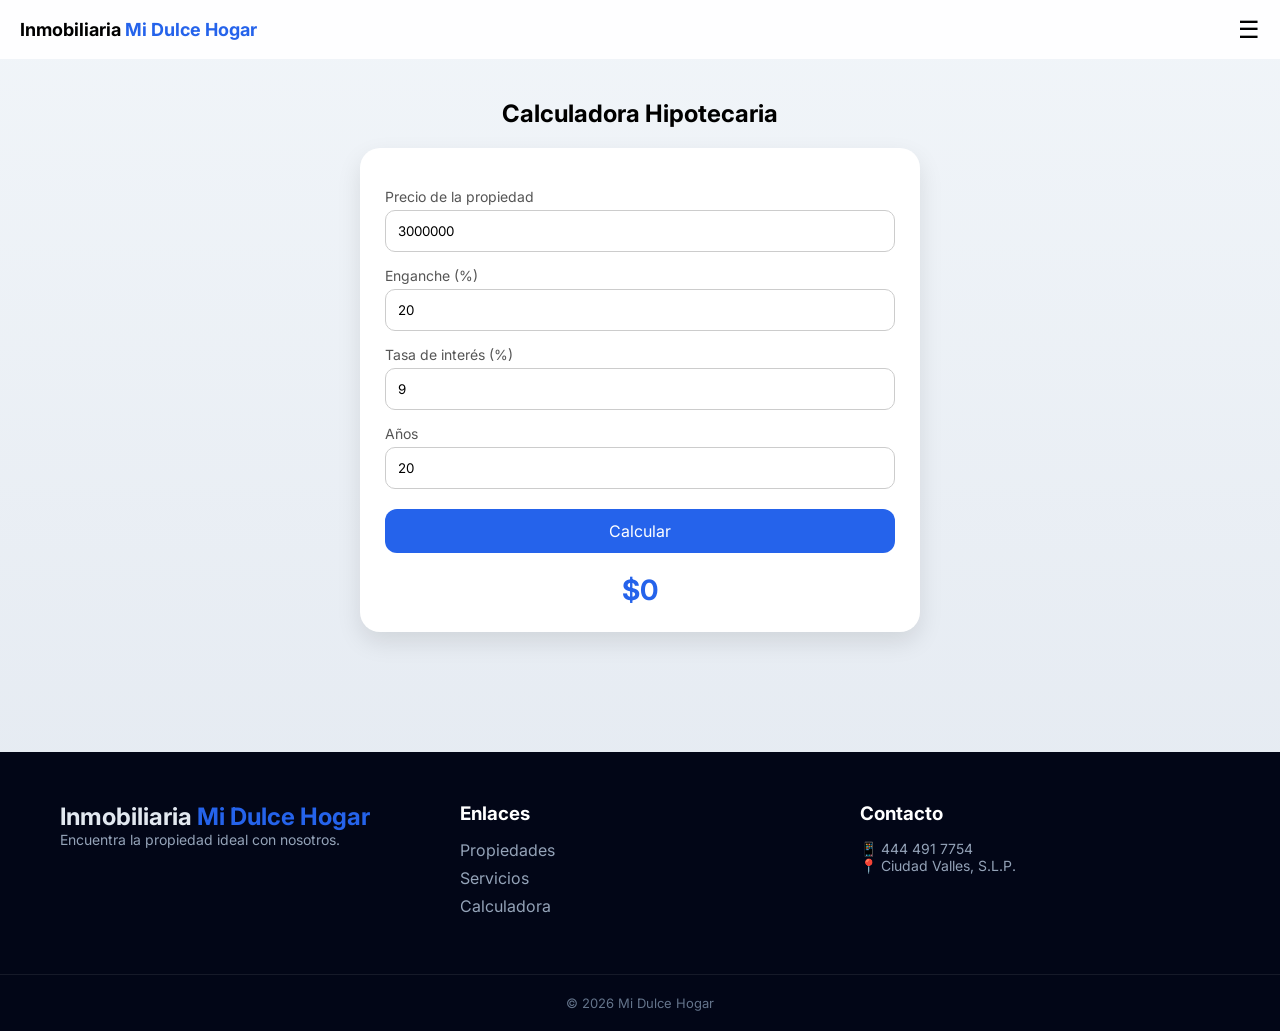
==== calculadora.html @ 628712b8 "Actualizar calculadora.html" ====
<!DOCTYPE html>
<html lang="es">
<head>
<meta charset="UTF-8">
<meta name="viewport" content="width=device-width, initial-scale=1.0">
<title>Calculadora - Mi Dulce Hogar</title>

<link href="https://fonts.googleapis.com/css2?family=Inter:wght@400;600;700&display=swap" rel="stylesheet">

<style>
:root{--primary:#2563eb;}
*{margin:0;padding:0;box-sizing:border-box;font-family:'Inter',sans-serif;}
body{background: linear-gradient(180deg,#f1f5f9,#e2e8f0);}


.footer{
  background:#020617;
  color:#e2e8f0;
  margin-top:80px;
}

.footer-container{
  max-width:1200px;
  margin:auto;
  padding:50px 20px;
  display:grid;
  grid-template-columns:repeat(auto-fit,minmax(250px,1fr));
  gap:40px;
}

.footer-col h2 span{
  color:#2563eb;
}

.footer-col h3{
  margin-bottom:15px;
  color:#fff;
}

.footer-col p{
  color:#94a3b8;
  font-size:14px;
}

.footer-col a{
  display:block;
  color:#94a3b8;
  text-decoration:none;
  margin-bottom:8px;
}

.footer-col a:hover{
  color:#fff;
}

.footer-bottom{
  text-align:center;
  padding:20px;
  border-top:1px solid rgba(255,255,255,0.08);
  color:#64748b;
  font-size:13px;
}





/* HEADER */
.header{
display:flex;justify-content:space-between;align-items:center;
background:rgba(255,255,255,0.9);
backdrop-filter:blur(10px);
padding:15px 20px;position:sticky;top:0;z-index:100;
}
.logo{
font-weight:700;
font-size:18px;
  cursor:pointer;
}
.logo span{color:var(--primary);}
.menu-btn{font-size:24px;cursor:pointer;}

/* MENU */
.menu{
position:fixed;top:0;right:-100%;
width:80%;height:100%;background:#fff;
padding:30px 20px;transition:.3s;
display:flex;flex-direction:column;gap:20px;z-index:200;
}
.menu.active{right:0;}
.menu a{text-decoration:none;color:#111;font-size:18px;}

/* OVERLAY */
.overlay{
position:fixed;top:0;left:0;width:100%;height:100%;
background:rgba(0,0,0,0.4);
opacity:0;pointer-events:none;transition:.3s;z-index:150;
}
.overlay.active{opacity:1;pointer-events:all;}

/* CONTENIDO */
.container{max-width:600px;margin:auto;padding:40px 20px;}

.calc-box{
background:#fff;padding:25px;border-radius:20px;
box-shadow:0 10px 25px rgba(0,0,0,0.1);
}

.calc-box label{
display:block;margin-top:15px;font-size:14px;color:#555;
}

.calc-box input{
width:100%;padding:12px;margin-top:5px;
border-radius:10px;border:1px solid #ccc;
}

.calc-box button{
width:100%;margin-top:20px;padding:12px;
background:var(--primary);color:#fff;
border:none;border-radius:12px;font-size:16px;
}

#resultado{
text-align:center;margin-top:20px;
font-size:28px;color:var(--primary);
}
</style>
</head>

<body>

<div class="header">
  <div class="logo">Inmobiliaria <span>Mi Dulce Hogar</span></div>
  <div class="menu-btn" onclick="toggleMenu()">☰</div>
</div>

<div id="menu" class="menu">
  <a href="index.html">Propiedades</a>
  <a href="servicios.html">Servicios</a>
  <a href="calculadora.html">Calculadora</a>
</div>

<div id="overlay" class="overlay" onclick="toggleMenu()"></div>

<div class="container">
  <h2 style="text-align:center;margin-bottom:20px;">
    Calculadora Hipotecaria
  </h2>

  <div class="calc-box">

    <label>Precio de la propiedad</label>
    <input type="number" id="precio" value="3000000">

    <label>Enganche (%)</label>
    <input type="number" id="enganche" value="20">

    <label>Tasa de interés (%)</label>
    <input type="number" id="interes" value="9">

    <label>Años</label>
    <input type="number" id="anos" value="20">

    <button onclick="calcular()">Calcular</button>

    <h3 id="resultado">$0</h3>

  </div>
</div>

<script>
function toggleMenu(){
  menu.classList.toggle("active");
  overlay.classList.toggle("active");
}

function calcular(){
  const precio = parseFloat(document.getElementById("precio").value);
  const enganche = parseFloat(document.getElementById("enganche").value)/100;
  const interes = parseFloat(document.getElementById("interes").value)/100/12;
  const meses = parseFloat(document.getElementById("anos").value)*12;

  const monto = precio * (1 - enganche);

  const pago = monto * (interes * Math.pow(1+interes, meses)) /
               (Math.pow(1+interes, meses)-1);

  document.getElementById("resultado").innerText =
    "$" + pago.toFixed(0).replace(/\B(?=(\d{3})+(?!\d))/g, ",");
}
</script>


<div class="footer">

  <div class="footer-container">

    <div class="footer-col">
      <h2>Inmobiliaria <span>Mi Dulce Hogar</span></h2>
      <p>Encuentra la propiedad ideal con nosotros.</p>
    </div>

    <div class="footer-col">
      <h3>Enlaces</h3>
      <a href="index.html">Propiedades</a>
      <a href="servicios.html">Servicios</a>
      <a href="calculadora.html">Calculadora</a>
    </div>

    <div class="footer-col">
      <h3>Contacto</h3>
      <p>📱 444 491 7754</p>
      <p>📍 Ciudad Valles, S.L.P.</p>
    </div>

  </div>

  <div class="footer-bottom">
    © 2026 Mi Dulce Hogar
  </div>

</div>

<script>
function toggleMenu(){
  menu.classList.toggle("active");
  overlay.classList.toggle("active");
}
</script>



</body>
</html>
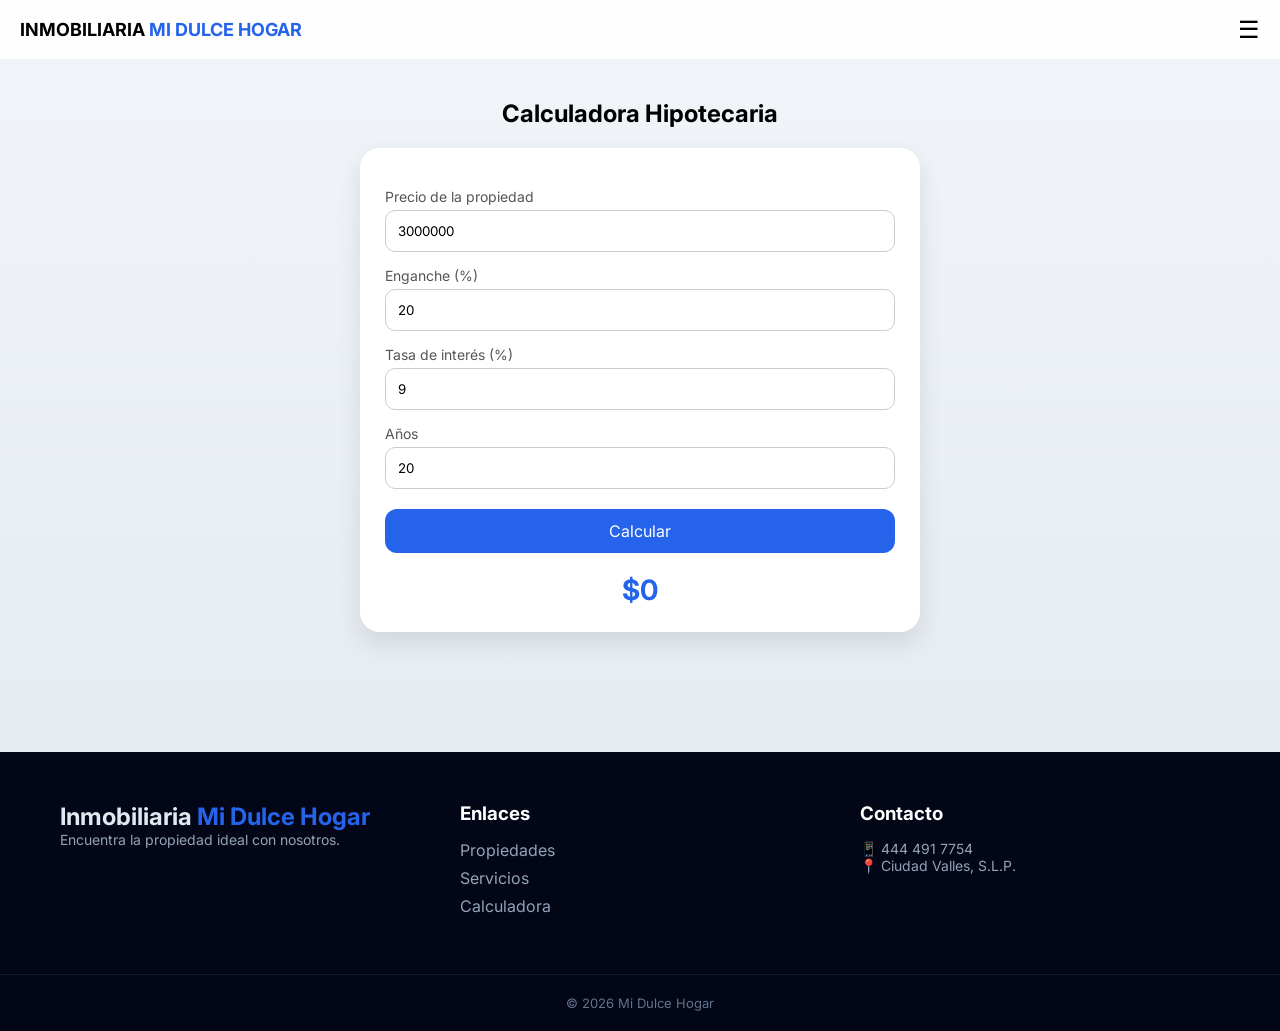
==== commit 8327be5c: "Actualizar calculadora.html" ====
--- a/calculadora.html
+++ b/calculadora.html
@@ -72,6 +72,11 @@
 backdrop-filter:blur(10px);
 padding:15px 20px;position:sticky;top:0;z-index:100;
 }
+
+.logo{
+  text-transform: uppercase;
+}
+
 .logo{
 font-weight:700;
 font-size:18px;
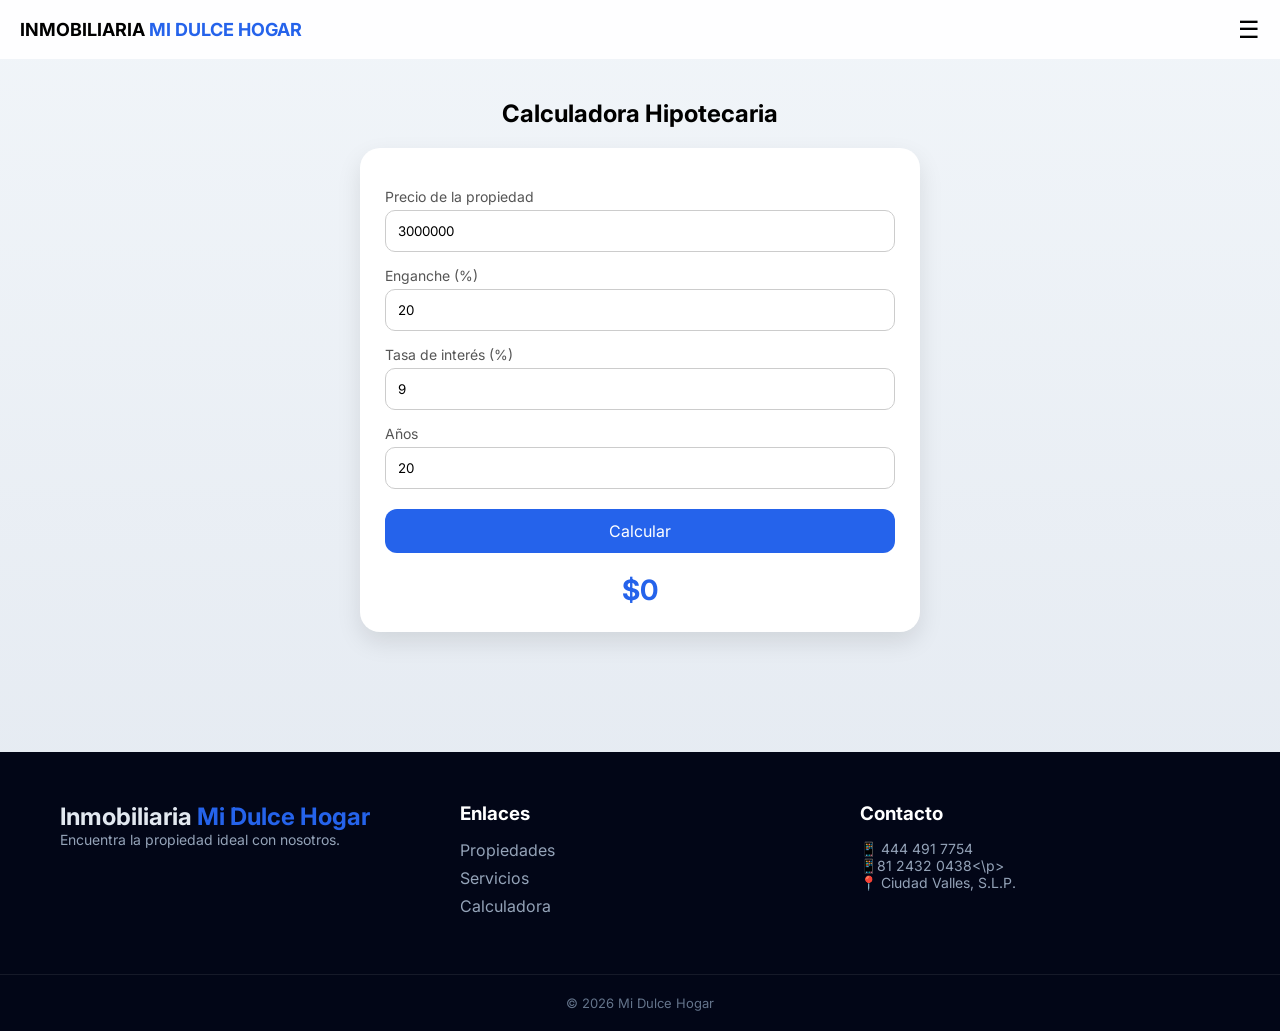
==== commit 25e75917: "Actualizar calculadora.html" ====
--- a/calculadora.html
+++ b/calculadora.html
@@ -216,6 +216,7 @@
     <div class="footer-col">
       <h3>Contacto</h3>
       <p>📱 444 491 7754</p>
+<p>📱81 2432 0438<\p>
       <p>📍 Ciudad Valles, S.L.P.</p>
     </div>
 
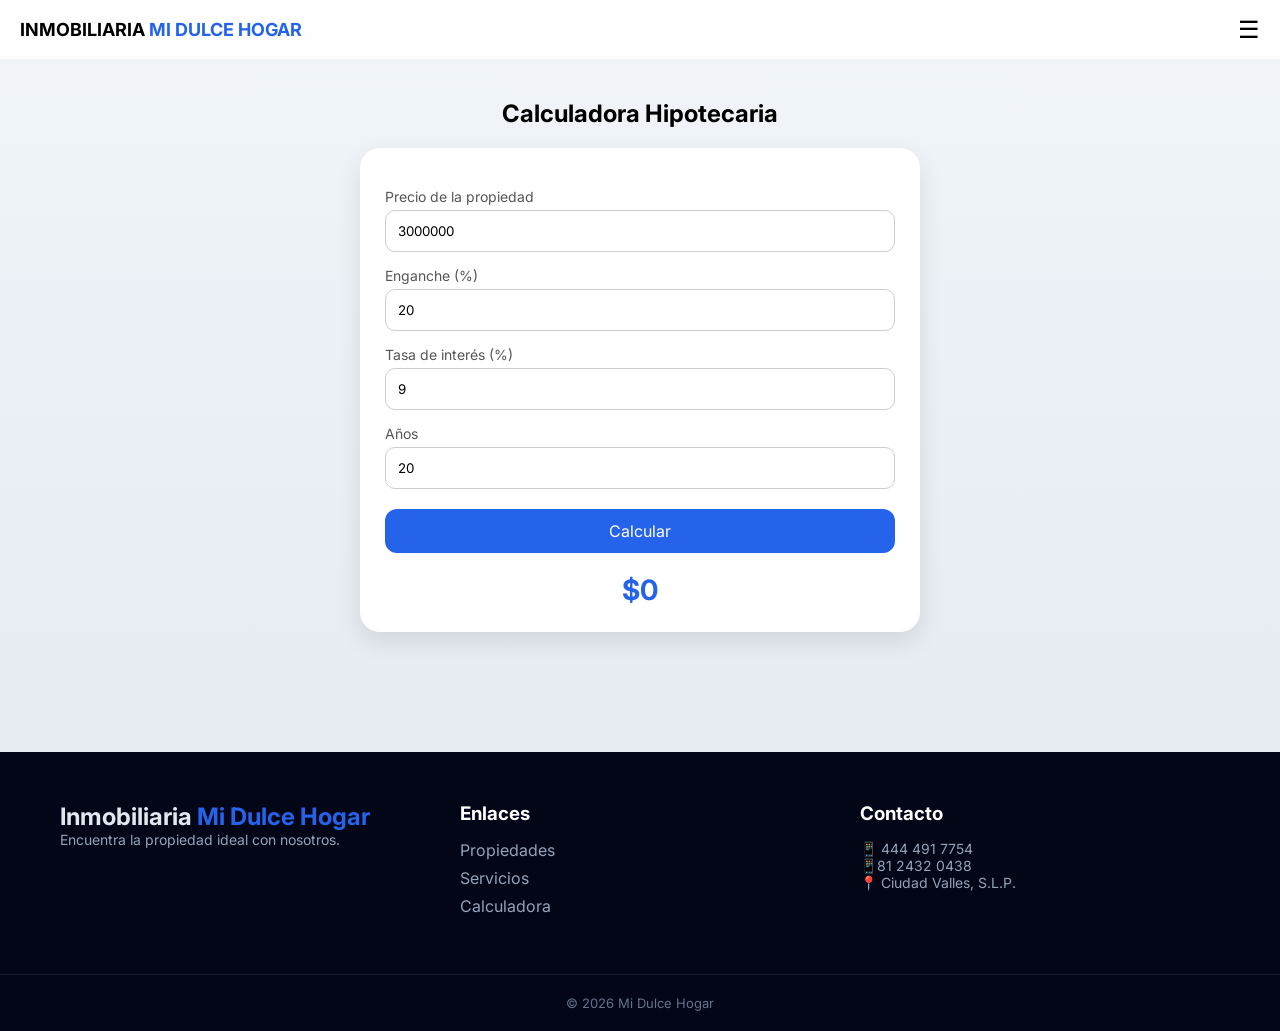
==== commit da9d7459: "Actualizar calculadora.html" ====
--- a/calculadora.html
+++ b/calculadora.html
@@ -216,7 +216,7 @@
     <div class="footer-col">
       <h3>Contacto</h3>
       <p>📱 444 491 7754</p>
-<p>📱81 2432 0438<\p>
+<p>📱81 2432 0438</p>
       <p>📍 Ciudad Valles, S.L.P.</p>
     </div>
 
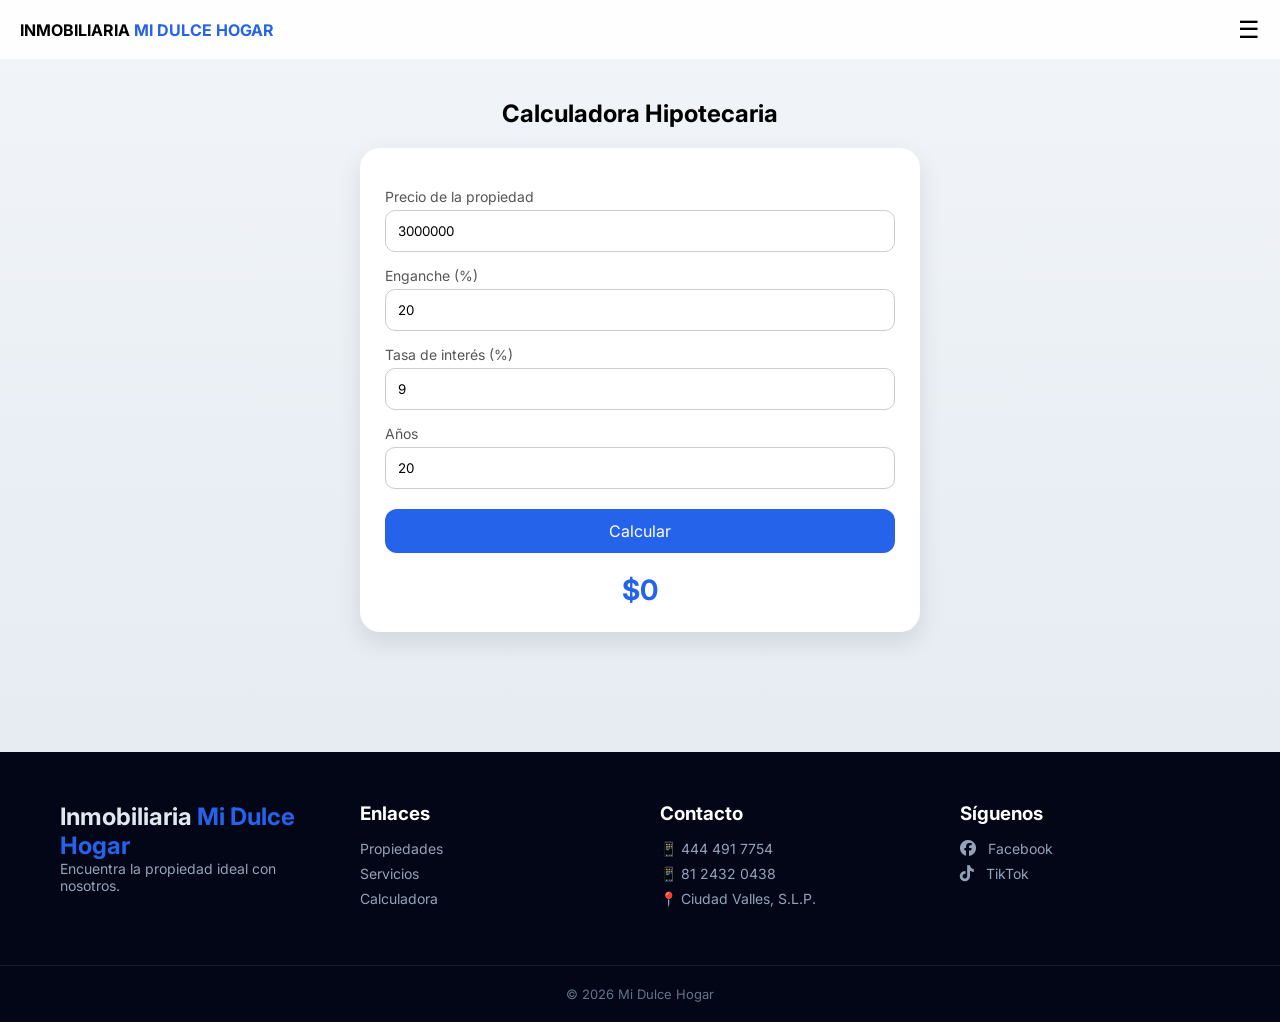
==== commit 507297e3: "Actualizar calculadora.html" ====
--- a/calculadora.html
+++ b/calculadora.html
@@ -6,100 +6,47 @@
 <title>Calculadora - Mi Dulce Hogar</title>
 
 <link href="https://fonts.googleapis.com/css2?family=Inter:wght@400;600;700&display=swap" rel="stylesheet">
+<link rel="stylesheet" href="https://cdnjs.cloudflare.com/ajax/libs/font-awesome/6.5.0/css/all.min.css">
 
 <style>
 :root{--primary:#2563eb;}
 *{margin:0;padding:0;box-sizing:border-box;font-family:'Inter',sans-serif;}
 body{background: linear-gradient(180deg,#f1f5f9,#e2e8f0);}
 
-
-.footer{
-  background:#020617;
-  color:#e2e8f0;
-  margin-top:80px;
-}
-
-.footer-container{
-  max-width:1200px;
-  margin:auto;
-  padding:50px 20px;
-  display:grid;
-  grid-template-columns:repeat(auto-fit,minmax(250px,1fr));
-  gap:40px;
-}
-
-.footer-col h2 span{
-  color:#2563eb;
-}
-
-.footer-col h3{
-  margin-bottom:15px;
-  color:#fff;
-}
-
-.footer-col p{
-  color:#94a3b8;
-  font-size:14px;
-}
-
-.footer-col a{
-  display:block;
-  color:#94a3b8;
-  text-decoration:none;
-  margin-bottom:8px;
-}
-
-.footer-col a:hover{
-  color:#fff;
-}
-
-.footer-bottom{
-  text-align:center;
-  padding:20px;
-  border-top:1px solid rgba(255,255,255,0.08);
-  color:#64748b;
-  font-size:13px;
-}
-
-
-
-
-
 /* HEADER */
 .header{
-display:flex;justify-content:space-between;align-items:center;
-background:rgba(255,255,255,0.9);
-backdrop-filter:blur(10px);
-padding:15px 20px;position:sticky;top:0;z-index:100;
+  display:flex;justify-content:space-between;align-items:center;
+  background:rgba(255,255,255,0.9);backdrop-filter:blur(10px);
+  padding:15px 20px;position:sticky;top:0;z-index:100;
 }
-
 .logo{
-  text-transform: uppercase;
-}
-
-.logo{
-font-weight:700;
-font-size:18px;
-  cursor:pointer;
+  font-weight:700;cursor:pointer;text-transform: uppercase;
 }
 .logo span{color:var(--primary);}
 .menu-btn{font-size:24px;cursor:pointer;}
 
 /* MENU */
 .menu{
-position:fixed;top:0;right:-100%;
-width:80%;height:100%;background:#fff;
-padding:30px 20px;transition:.3s;
-display:flex;flex-direction:column;gap:20px;z-index:200;
+  position:fixed;top:0;right:-100%;width:80%;height:100%;
+  background:#fff;padding:30px 20px;transition:.3s;
+  display:flex;flex-direction:column;gap:20px;z-index:200;
 }
 .menu.active{right:0;}
-.menu a{text-decoration:none;color:#111;font-size:18px;}
+.menu a{
+  text-decoration:none;color:#111;font-size:18px;
+  padding:10px;border-radius:10px;transition:.2s;
+}
+.menu a:hover{background:#2563eb;color:#fff;}
+.contacto{
+  margin-top:20px;background:var(--primary);
+  color:#fff !important;padding:12px;border-radius:12px;text-align:center;
+}
+.contacto:hover{background:#1e40af !important;}
 
 /* OVERLAY */
 .overlay{
-position:fixed;top:0;left:0;width:100%;height:100%;
-background:rgba(0,0,0,0.4);
-opacity:0;pointer-events:none;transition:.3s;z-index:150;
+  position:fixed;top:0;left:0;width:100%;height:100%;
+  background:rgba(0,0,0,0.4);opacity:0;pointer-events:none;transition:.3s;z-index:150;
 }
 .overlay.active{opacity:1;pointer-events:all;}
 
@@ -107,54 +54,62 @@
 .container{max-width:600px;margin:auto;padding:40px 20px;}
 
 .calc-box{
-background:#fff;padding:25px;border-radius:20px;
-box-shadow:0 10px 25px rgba(0,0,0,0.1);
+  background:#fff;padding:25px;border-radius:20px;
+  box-shadow:0 10px 25px rgba(0,0,0,0.1);
 }
+.calc-box label{
+  display:block;margin-top:15px;font-size:14px;color:#555;
+}
+.calc-box input{
+  width:100%;padding:12px;margin-top:5px;border-radius:10px;border:1px solid #ccc;
+}
+.calc-box button{
+  width:100%;margin-top:20px;padding:12px;
+  background:var(--primary);color:#fff;
+  border:none;border-radius:12px;font-size:16px;
+}
+#resultado{text-align:center;margin-top:20px;font-size:28px;color:var(--primary);}
 
-.calc-box label{
-display:block;margin-top:15px;font-size:14px;color:#555;
+/* FOOTER */
+.footer{
+  background:#020617;color:#e2e8f0;margin-top:80px;
 }
-
-.calc-box input{
-width:100%;padding:12px;margin-top:5px;
-border-radius:10px;border:1px solid #ccc;
+.footer-container{
+  max-width:1200px;margin:auto;padding:50px 20px;
+  display:grid;grid-template-columns:repeat(auto-fit,minmax(250px,1fr));gap:40px;
 }
-
-.calc-box button{
-width:100%;margin-top:20px;padding:12px;
-background:var(--primary);color:#fff;
-border:none;border-radius:12px;font-size:16px;
-}
-
-#resultado{
-text-align:center;margin-top:20px;
-font-size:28px;color:var(--primary);
-}
+.footer-col h2 span{color:#2563eb;}
+.footer-col h3{margin-bottom:15px;color:#fff;}
+.footer-col p,.footer-col a{color:#94a3b8;font-size:14px;text-decoration:none;display:block;margin-bottom:8px;}
+.footer-col a:hover{color:#fff;}
+.footer-col i{margin-right:8px;font-size:16px;}
+.footer-bottom{text-align:center;padding:20px;border-top:1px solid rgba(255,255,255,0.08);color:#64748b;font-size:13px;}
 </style>
 </head>
 
 <body>
 
+<!-- HEADER -->
 <div class="header">
   <div class="logo">Inmobiliaria <span>Mi Dulce Hogar</span></div>
   <div class="menu-btn" onclick="toggleMenu()">☰</div>
 </div>
 
+<!-- MENU HAMBURGUESA -->
 <div id="menu" class="menu">
   <a href="index.html">Propiedades</a>
   <a href="servicios.html">Servicios</a>
   <a href="calculadora.html">Calculadora</a>
+  <a href="https://wa.me/524444917754" class="contacto" target="_blank">Contacto</a>
 </div>
 
 <div id="overlay" class="overlay" onclick="toggleMenu()"></div>
 
+<!-- CONTENIDO -->
 <div class="container">
-  <h2 style="text-align:center;margin-bottom:20px;">
-    Calculadora Hipotecaria
-  </h2>
+  <h2 style="text-align:center;margin-bottom:20px;">Calculadora Hipotecaria</h2>
 
   <div class="calc-box">
-
     <label>Precio de la propiedad</label>
     <input type="number" id="precio" value="3000000">
 
@@ -168,37 +123,12 @@
     <input type="number" id="anos" value="20">
 
     <button onclick="calcular()">Calcular</button>
-
     <h3 id="resultado">$0</h3>
-
   </div>
 </div>
 
-<script>
-function toggleMenu(){
-  menu.classList.toggle("active");
-  overlay.classList.toggle("active");
-}
-
-function calcular(){
-  const precio = parseFloat(document.getElementById("precio").value);
-  const enganche = parseFloat(document.getElementById("enganche").value)/100;
-  const interes = parseFloat(document.getElementById("interes").value)/100/12;
-  const meses = parseFloat(document.getElementById("anos").value)*12;
-
-  const monto = precio * (1 - enganche);
-
-  const pago = monto * (interes * Math.pow(1+interes, meses)) /
-               (Math.pow(1+interes, meses)-1);
-
-  document.getElementById("resultado").innerText =
-    "$" + pago.toFixed(0).replace(/\B(?=(\d{3})+(?!\d))/g, ",");
-}
-</script>
-
-
+<!-- FOOTER -->
 <div class="footer">
-
   <div class="footer-container">
 
     <div class="footer-col">
@@ -216,26 +146,42 @@
     <div class="footer-col">
       <h3>Contacto</h3>
       <p>📱 444 491 7754</p>
-<p>📱81 2432 0438</p>
+      <p>📱 81 2432 0438</p>
       <p>📍 Ciudad Valles, S.L.P.</p>
+    </div>
+
+    <div class="footer-col">
+      <h3>Síguenos</h3>
+      <a href="https://www.facebook.com/share/1DsHAoNDAa/" target="_blank"><i class="fab fa-facebook"></i> Facebook</a>
+      <a href="tiktok.com/@inmo.mi.dulce.hog" target="_blank"><i class="fab fa-tiktok"></i> TikTok</a>
     </div>
 
   </div>
 
-  <div class="footer-bottom">
-    © 2026 Mi Dulce Hogar
-  </div>
-
+  <div class="footer-bottom">© 2026 Mi Dulce Hogar</div>
 </div>
 
 <script>
+const menu = document.getElementById("menu");
+const overlay = document.getElementById("overlay");
+
 function toggleMenu(){
   menu.classList.toggle("active");
   overlay.classList.toggle("active");
 }
+
+function calcular(){
+  const precio = parseFloat(document.getElementById("precio").value);
+  const enganche = parseFloat(document.getElementById("enganche").value)/100;
+  const interes = parseFloat(document.getElementById("interes").value)/100/12;
+  const meses = parseFloat(document.getElementById("anos").value)*12;
+  const monto = precio * (1 - enganche);
+  const pago = monto * (interes * Math.pow(1+interes, meses)) /
+               (Math.pow(1+interes, meses)-1);
+  document.getElementById("resultado").innerText =
+    "$" + pago.toFixed(0).replace(/\B(?=(\d{3})+(?!\d))/g, ",");
+}
 </script>
-
-
 
 </body>
 </html>
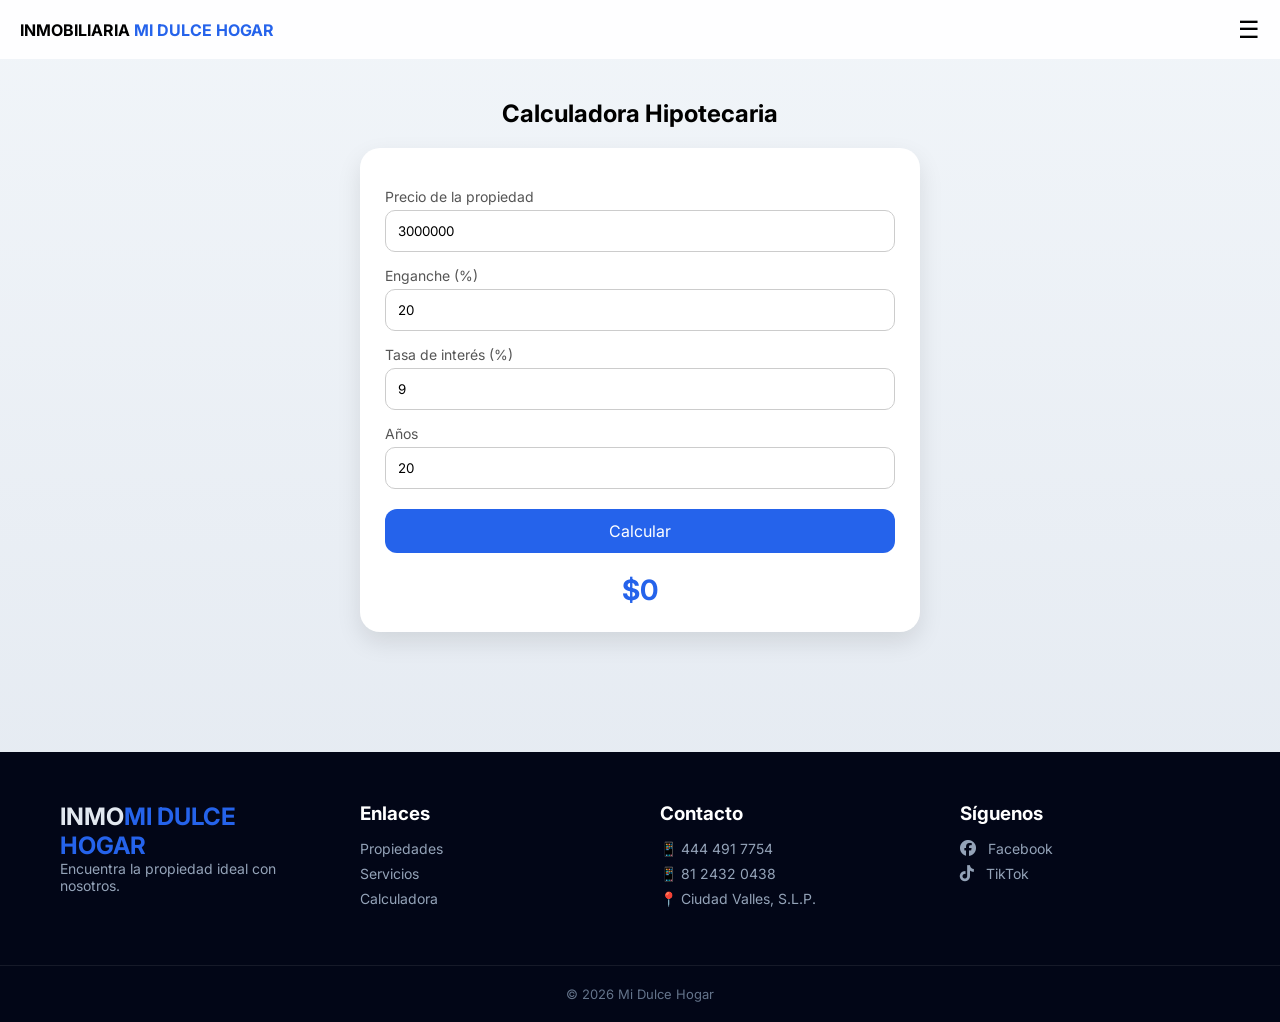
==== commit 12404ade: "Actualizar calculadora.html" ====
--- a/calculadora.html
+++ b/calculadora.html
@@ -132,7 +132,7 @@
   <div class="footer-container">
 
     <div class="footer-col">
-      <h2>Inmobiliaria <span>Mi Dulce Hogar</span></h2>
+      <h2>INMO<span>MI DULCE HOGAR</span></h2>
       <p>Encuentra la propiedad ideal con nosotros.</p>
     </div>
 
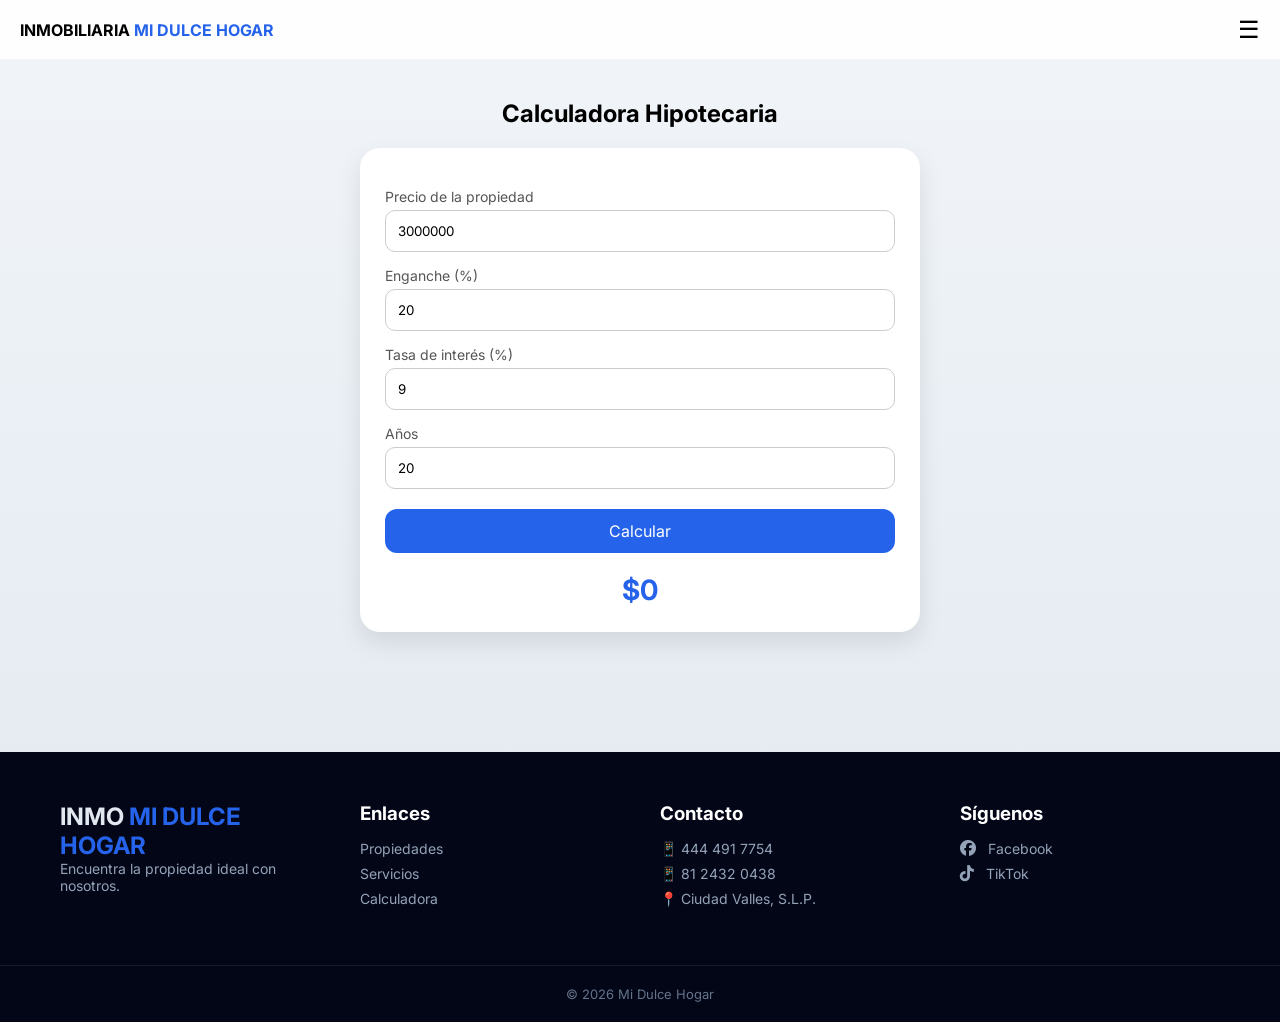
==== commit 1a361cb8: "Actualizar calculadora.html" ====
--- a/calculadora.html
+++ b/calculadora.html
@@ -132,7 +132,7 @@
   <div class="footer-container">
 
     <div class="footer-col">
-      <h2>INMO<span>MI DULCE HOGAR</span></h2>
+      <h2>INMO<span> MI DULCE HOGAR</span></h2>
       <p>Encuentra la propiedad ideal con nosotros.</p>
     </div>
 
